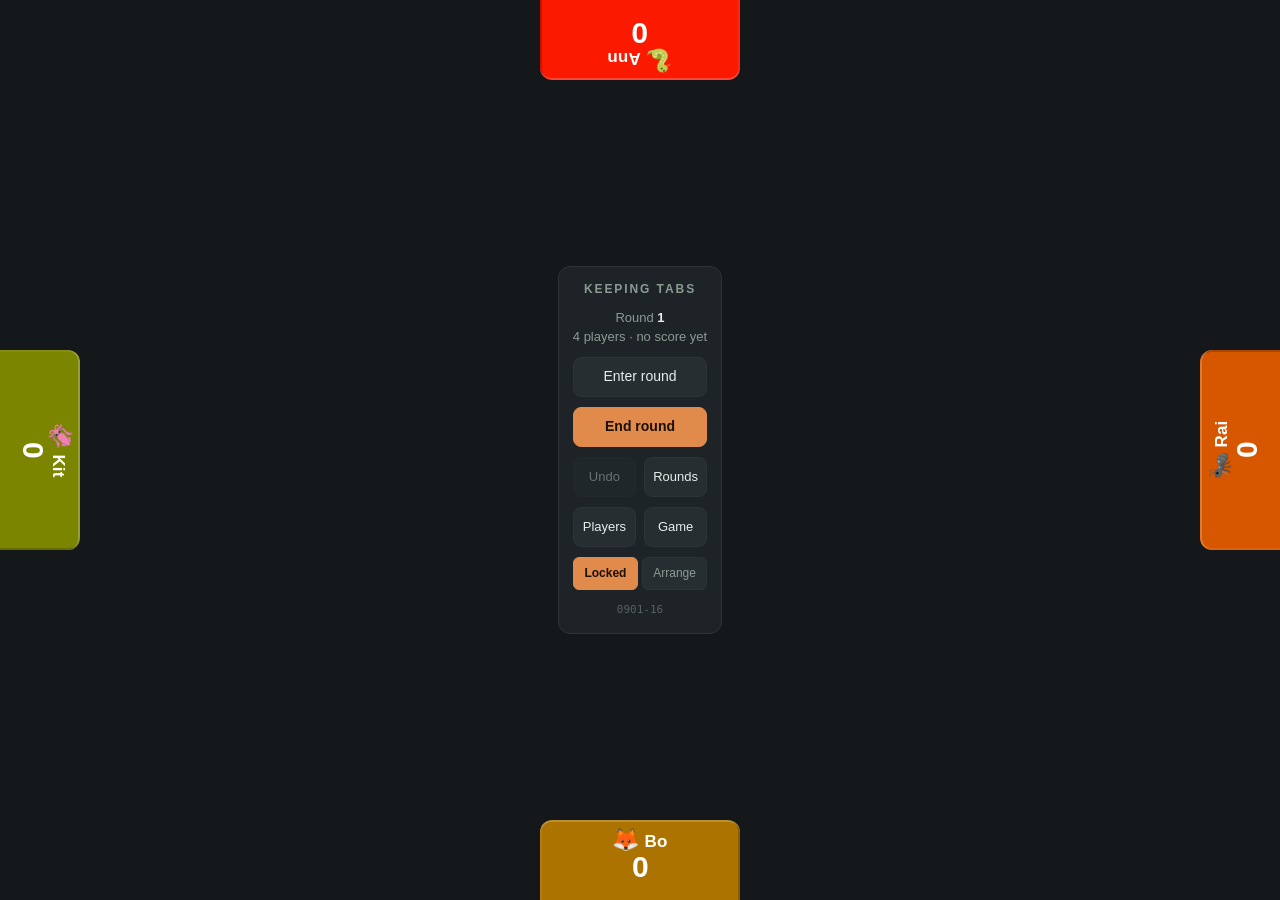
==== index.html @ e382f143 "App icon: the wordmark reduced to its initials (#57) One source, ref/appicon.svg, for every size a l" ====
<!doctype html>
<html lang="en">
<head>
<meta charset="utf-8">
<meta name="viewport" content="width=device-width, initial-scale=1, viewport-fit=cover, maximum-scale=1, user-scalable=no">
<meta name="color-scheme" content="dark light">
<!-- apple-mobile-web-app-capable + viewport-fit=cover is what makes iOS
     report real safe-area insets in standalone; without it env() reads 0.
     The status bar is deliberately NOT black-translucent: translucent moves
     the viewport origin up under the status bar without growing its height,
     leaving an unpaintable black band along the bottom. -->
<meta name="apple-mobile-web-app-capable" content="yes">
<meta name="mobile-web-app-capable" content="yes">
<meta name="apple-mobile-web-app-status-bar-style" content="black">
<title>Keeping Tabs</title>
<!-- Two marks, because they are read at different sizes. favicon.svg
     carries no letters: at 16px a glyph is four grey pixels. Everything a
     launcher shows is big enough for initials, so those come from
     ref/appicon.svg instead. A legacy favicon.ico is still missing (#57). -->
<link rel="icon" type="image/svg+xml" href="favicon.svg">
<link rel="apple-touch-icon" href="apple-touch-icon.png">
<link rel="stylesheet" href="app.css">
</head>
<body>

<div id="probe"></div>
<div id="vp"></div>
<div id="stage">
  <div id="scrim"></div>
</div>

<div id="center">
  <div class="hub">
    <h1>Keeping Tabs</h1>
    <div class="lead" id="lead"></div>
    <button class="btn" id="roundentry">Enter round</button>
    <button class="btn primary" id="endRound">End round</button>
    <div class="btns">
      <button class="btn" id="undo">Undo</button>
      <button class="btn" id="rounds">Rounds</button>
    </div>
    <div class="btns">
      <button class="btn" id="manage">Players</button>
      <button class="btn" id="game">Game</button>
    </div>
    <div class="seg" id="arrange">
      <button data-arrange="off" aria-pressed="true">Locked</button>
      <button data-arrange="on" aria-pressed="false">Arrange</button>
    </div>
    <button class="tiny" id="diagToggle"></button>
    <div class="diagbox" id="diagbox"></div>
  </div>
</div>

<div id="sheet"></div>
<div id="emopop"></div>
<script src="app.js"></script>
</body>
</html>
---- app.css ----
/* ============================================================
   Keeping Tabs - styles

   Two zones, and the rule that separates them:
     scoring - edge-anchored, rotated, NO native inputs
     setup   - center, unrotated, native inputs fine
   A rotated <input> puts the iOS keyboard against a 90-degree field,
   which is why the keypad and the alphabet in here are drawn.
   ============================================================ */

:root {
  --depth: 80px;
  --ground: #14181A;
  --ink: #E8EDEA;
  --ink-dim: #8C9A94;
  --hub: #1D2326;
  --rule: #2C3438;
  --accent: #E08A4C;
}

* { box-sizing: border-box; -webkit-tap-highlight-color: transparent; }

html, body {
  margin: 0; height: 100%; overflow: hidden;
  overscroll-behavior: none;
  background: var(--ground); color: var(--ink);
  font: 15px/1.4 -apple-system, BlinkMacSystemFont, "Segoe UI", Roboto, sans-serif;
  touch-action: none; user-select: none; -webkit-user-select: none;
}

#probe {
  position: fixed; top: 0; left: 0; width: 1px; height: 1px;
  padding: env(safe-area-inset-top) env(safe-area-inset-right)
           env(safe-area-inset-bottom) env(safe-area-inset-left);
  opacity: 0; pointer-events: none; z-index: -1;
}
/* Measures what the page can actually paint - innerHeight lies in iOS
   standalone. A fixed inset:0 box IS the layout viewport. */
#vp { position: fixed; inset: 0; pointer-events: none; z-index: -2; }

/* ---------------- center ---------------- */

/* Explicit order at the root, or DOM order decides it: #center would
   paint over an expanding panel, and #stage would paint over nothing.
   Inside #stage: tabs 0, lifted 10, scrim 20, open panel 30. */
#center {
  position: fixed; z-index: 1;
  display: flex; flex-direction: column;
  align-items: center; justify-content: center; gap: 12px;
  padding: 12px; text-align: center;
}
.hub {
  background: var(--hub); border: 1px solid var(--rule); border-radius: 12px;
  padding: 14px; display: flex; flex-direction: column; gap: 10px;
  min-width: 0; max-width: min(320px, 100%);
}
.hub h1 {
  margin: 0; font-size: 12px; font-weight: 600; letter-spacing: .16em;
  text-transform: uppercase; color: var(--ink-dim);
}
.lead { font-size: 13px; color: var(--ink-dim); line-height: 1.5; }
.tiny {
  font: 11px/1.4 ui-monospace, SFMono-Regular, Menlo, monospace;
  background: none; border: 0; color: #59635E; cursor: pointer; padding: 2px;
}
.diagbox {
  display: none; font: 11px/1.5 ui-monospace, SFMono-Regular, Menlo, monospace;
  color: var(--ink-dim); text-align: left; white-space: pre-wrap;
  background: #14191B; border: 1px solid var(--rule); border-radius: 8px; padding: 8px;
}
.diagbox.on { display: block; }
.diagbox b { color: var(--ink); font-weight: 600; }
.warn { color: #E5A25C; }
.lead b { color: var(--ink); font-weight: 600; }

.btn {
  font: inherit; font-size: 14px; padding: 9px 8px; border-radius: 8px;
  background: #262E31; color: var(--ink); border: 1px solid var(--rule);
  cursor: pointer; min-height: 40px;
  /* three of these share one row inside a center that is only ~222px
     wide on a phone, so they must be allowed to shrink */
  min-width: 0; white-space: nowrap; overflow: hidden; text-overflow: ellipsis;
}
.btn:disabled { opacity: .38; }
.btn.primary { background: var(--accent); color: #1A1005; border-color: var(--accent); font-weight: 600; }
.btn:focus-visible { outline: 2px solid var(--accent); outline-offset: 2px; }
.btns { display: flex; gap: 8px; }
/* Two side by side get less room than a full-width one. */
.btns .btn { flex: 1 1 0; font-size: 13px; padding-left: 4px; padding-right: 4px; }

.seg { display: flex; gap: 4px; }
.seg button {
  flex: 1; padding: 7px 8px; font: inherit; font-size: 12px;
  background: #262E31; color: var(--ink-dim);
  border: 1px solid var(--rule); border-radius: 6px; cursor: pointer;
}
.seg button[aria-pressed="true"] { background: var(--accent); color: #1A1005; border-color: var(--accent); font-weight: 600; }

/* ---------------- tabs ---------------- */

#stage { position: fixed; inset: 0; pointer-events: none; z-index: 2; }
/* Saturated tabs on black read as the game rather than the scorepad
   beside it. Idle, the whole app desaturates and sinks back; any touch
   wakes it. Filtering the two containers rather than each tab keeps it
   to two composited layers, and it cannot fight the per-tab filter the
   lifted state uses. The hub is included or it becomes the brightest
   thing on the table while everything else recedes. */
#stage, #center { transition: filter .7s ease; }
body.ambient #stage, body.ambient #center { filter: saturate(.3) brightness(.62); }

/* A tab is painted in a color its player chose, and since v1.0 that can
   be any color at all — the native picker has no palette. So nothing in
   here names white: everything is written against --ink, which render
   flips to near-black on a color too light to carry white text. The
   translucent fills go with it, or a white-tinted button on a yellow tab
   would vanish while its label stayed put.

     --ink       text and anything that has to be read
     --ink-rgb   fills that RAISE a surface toward the ink
     --anti-rgb  fills that SINK one away from it
     --edit      the unsaved-edit highlight, which has to clear the tab too

   Defaults are the white-ink case, so a tab renders correctly before
   render has said anything about it.

   One consequence worth naming: a state marked by tinting a surface
   TOWARD the ink is a state that erodes the contrast of its own label.
   Confirm was a .34 white wash on a colored tab, which on the amber
   came to 2.37:1 — the most important button in the app, and the least
   readable thing in it. So selected and primary states are filled
   nearly solid in the ink and label themselves in the anti color
   instead. They read as pressed far more clearly than a wash did, and
   the contrast goes up rather than down. */
.tab {
  --ink: #fff;
  --ink-rgb: 255,255,255;
  --anti-rgb: 0,0,0;
  --edit: #FFD98A;
  position: absolute; top: 0; left: 0; transform-origin: 0 0;
  pointer-events: auto; cursor: grab; color: var(--ink);
  display: flex; flex-direction: column; align-items: center; justify-content: center;
  gap: 1px; overflow: hidden;
  border-radius: 12px 12px 0 0;
  padding: 7px 0 17px;
  transition: box-shadow .18s ease, filter .18s ease;
  /* local y=0 is the INWARD edge, y=depth is the OUTER edge */
}
/* Bevel finish, on an overlay rather than the tab's own box-shadow which
   the lift state owns. No shadow at the bezel: darkening the lower half
   costs color separation, and color is a player identifier. */
.tab::after {
  content: ""; position: absolute; inset: 0;
  border-radius: inherit; pointer-events: none;
  box-shadow: inset 0 2px 0 rgba(255,255,255,.20),
              inset 2px 0 0 rgba(255,255,255,.07),
              inset -2px 0 0 rgba(0,0,0,.20);
}
.tab.lifted { cursor: grabbing; filter: brightness(1.14); box-shadow: 0 0 0 2px #fff8, 0 8px 24px #0009; z-index: 10; }
.tab.settling { transition: transform .22s cubic-bezier(.2,.9,.3,1), width .22s cubic-bezier(.2,.9,.3,1), height .22s cubic-bezier(.2,.9,.3,1), box-shadow .18s ease, filter .18s ease; }
/* ---- ROUND ENTRY PROTOTYPE ---- */
.tab.strip .compact, .tab.strip .panel { display: none; }
.tab .strip { display: none; }
.tab.strip .strip {
  display: flex; flex-direction: column; gap: 5px;
  width: 100%; height: 100%; padding: 7px 8px calc(8px + var(--bleed, 0px));
  align-items: stretch; min-height: 0;
}
.tab.strip { z-index: 5; }
.strip .who2 {
  display: flex; align-items: center; gap: 5px; flex: none;
  font-size: 13px; font-weight: 700; line-height: 1;
  white-space: nowrap; overflow: hidden;
}
.strip .val {
  flex: 1; min-height: 0; display: flex; align-items: center; justify-content: center;
  font-size: 40px; font-weight: 700; line-height: 1; font-variant-numeric: tabular-nums;
  background: rgba(var(--ink-rgb),.14); border-radius: 9px;
}
.strip .steps { display: flex; gap: 5px; flex: none; }
.strip .steps button {
  flex: 1 1 0; min-width: 0; font: inherit; font-size: 26px; font-weight: 700;
  min-height: 46px; border: 0; border-radius: 9px; cursor: pointer;
  color: var(--ink); background: rgba(var(--anti-rgb),.26);
}
.strip .done {
  flex: none; font: inherit; font-size: 24px; font-weight: 700; min-height: 46px;
  border: 0; border-radius: 9px; cursor: pointer;
  background: rgba(var(--ink-rgb),.92); color: rgba(var(--anti-rgb),1);
}
/* A confirmed player folds back to an ordinary tab, so the table can see
   at a glance who it is still waiting on. */
.tab.locked-in .compact { opacity: .55; }
.tab.locked-in .bar { background: rgba(var(--ink-rgb),.9); }

.tab.open { z-index: 30; box-shadow: 0 10px 40px #000b; cursor: default; }

.tab .name { display: flex; align-items: baseline; gap: 5px; max-width: 100%; padding: 0 8px; line-height: 1; }
.tab .emoji { font-size: 22px; line-height: 1; }
.tab .who { font-size: 17px; font-weight: 600; letter-spacing: .01em; white-space: nowrap; overflow: hidden; text-overflow: ellipsis; }
.tab .nums { display: flex; align-items: baseline; gap: 4px; font-variant-numeric: tabular-nums; line-height: 1; }
.tab .tot { font-size: 30px; font-weight: 700; letter-spacing: -.02em; }

.tab.t-first .who { max-width: 8ch; }
.tab.t-emoji .who { display: none; }
.tab.t-emoji .emoji { font-size: 24px; }

/* Two markers, matched to signal strength. The star is the more
   visible mark and carries the more important signal: the lead. The bar
   is quieter and takes the secondary one, the last round's winner.
   Opposite edges of the tab, so one player can hold both. */
.tab .star { position: absolute; bottom: calc(2px + var(--bleed, 0px)); font-size: 13px; line-height: 1; display: none; color: #FFD98A; }
.tab.leading .star { display: block; }
.tab .bar { position: absolute; top: 3px; left: 14%; right: 14%; height: 4px;
            border-radius: 2px; background: #FFD98A; display: none; }
.tab.won-round .bar { display: block; }
.tab .rnd { font-size: 16px; opacity: .78; }
.tab.t-emoji .rnd { display: none; }

/* ---------------- expanded panel (the tab, grown) ---------------- */

/* display:contents so the compact rows participate in the tab's own
   flex column. Must be a rule, not an inline style, or it outranks
   the hide-when-open below. */
.tab .compact { display: contents; }
.tab.open .compact { display: none; }
.panel { display: none; }
.tab.open .panel {
  display: flex; flex-direction: column; gap: 6px;
  width: 100%; height: 100%; padding: 8px 12px calc(10px + var(--bleed, 0px));
  align-items: stretch; min-height: 0;
}
.panel .ptop { display: flex; align-items: center; gap: 8px; flex: none; line-height: 1; }
/* Emoji and name are one control, not two. They were a 30x26 button beside
   a 17pt-tall strip, both sitting directly above the pad — small enough
   that a thumb aiming at a score could not reliably tell which of the
   three things under it it was about to hit. Now it is one target, one
   destination, and tall enough to be chosen on purpose. Emoji and color
   are reached from the strip once you are inside, so the header does not
   have to offer three doors. */
.panel .pid {
  display: flex; align-items: center; gap: 8px; flex: 1 1 0; min-width: 0;
  font: inherit; font-size: 17px; font-weight: 700; text-align: left;
  min-height: 44px; padding: 4px 10px; border: 0; border-radius: 9px;
  background: rgba(var(--anti-rgb),.2); color: var(--ink); cursor: pointer;
}
.panel .pidemo { font-size: 22px; line-height: 1; flex: none; }
.panel .pname { flex: 1; min-width: 0; text-align: left;
                white-space: nowrap; overflow: hidden; text-overflow: ellipsis; }
.tab.size-large .panel .pid { min-height: 54px; }
/* Even halves. The name used to take the whole row and leave the score
   whatever was left, which had it backwards: the panel exists to enter a
   score, and the name is the door out of it. Centered rather than ranged
   right for the same reason the rounds table is — a decimal column is
   correct for a ledger and wrong for a scorepad. */
.panel .ptotwrap { display: flex; flex-direction: column; align-items: center;
                   justify-content: center; gap: 1px; flex: 1 1 0; min-width: 0;
                   /* Same padding as .pid, or the halves are not halves:
                      a zero flex-basis is a CONTENT-box zero, so .pid's
                      20px of padding lands on top of its share and the
                      split comes out 179/159 instead of 169/169. */
                   padding: 4px 10px; }
.panel .plab {
  font-size: 10px; letter-spacing: .12em; text-transform: uppercase;
  opacity: .62; line-height: 1; font-weight: 600;
}
.panel .ptot { font-size: 32px; font-weight: 700; letter-spacing: -.02em;
               font-variant-numeric: tabular-nums; line-height: 1; }
/* Unsaved edit. The number itself carries the state, so there is no
   second figure to read. */
.panel .ptot.edited { color: var(--edit); }
/* The pending delta, shown the way a tab shows round-then-total. */
.panel .pend { font-size: 17px; font-weight: 600; opacity: .85; font-variant-numeric: tabular-nums; }
/* Both grids flex to fill the panel rather than stacking to a fixed
   height. A fixed stack overflowed on a side panel, and `overflow:
   hidden` quietly clipped the confirm button. */
/* Two rows, against the keypad's four and the alphabet's five — so on a
   tablet's depth this is the one grid that runs away, and a 260pt button
   is not a more hittable button than a 150pt one. Cap the row and center
   what is left over rather than distributing it into the buttons. */
.pad { display: grid; grid-template-columns: repeat(3, 1fr);
       grid-template-rows: repeat(2, minmax(0, 150px)); gap: 6px;
       align-content: center; flex: 1; min-height: 0; }
.tab.size-large .pad { grid-template-rows: repeat(2, minmax(0, 180px)); }
.pad button {
  font: inherit; font-size: 26px; font-weight: 700; padding: 6px 0; min-height: 40px;
  border-radius: 9px; border: 0; cursor: pointer;
  background: rgba(var(--ink-rgb),.16); color: var(--ink);
  font-variant-numeric: tabular-nums;
}
.pad button.minus { background: rgba(var(--anti-rgb),.26); }
.pad button:active { background: rgba(var(--ink-rgb),.34); }
/* Confirm lives here, a full row away from the digits. Moving it to the
   other end of the header would not have helped: the fault is reach,
   not eyesight, and both top corners are where thumbs already are.
   Which is why EVERY view puts it here — score, name, emoji, color.
   Confirm keeps one address in this app: bottom row, hard right. It
   simply grows leftward in the views with less to sit beside it, so a
   view with nothing else gets a full-width one.

   The panel enters a score; the hub remembers them. With no Undo here
   there is nothing left for Clear to be confused with. */
.prow { display: flex; gap: 6px; align-items: stretch; flex: none; }
.prow .btn2 {
  font: inherit; font-size: 15px; padding: 6px 4px; min-height: 54px;
  flex: 1 1 0; min-width: 0;
  border-radius: 9px; border: 0; cursor: pointer;
  background: rgba(var(--anti-rgb),.24); color: var(--ink);
}
.prow .btn2:disabled { opacity: .4; }
.prow .btn2.ok { background: rgba(var(--ink-rgb),.92); color: rgba(var(--anti-rgb),1);
                 font-size: 26px; font-weight: 700; flex: 1.5 1 0; }

/* Per-player type size, because hands differ around one table. */
.tab.size-large .pad button    { font-size: 42px; }
.tab.size-large .keys button   { font-size: 44px; }
.tab.size-large .prow .btn2    { font-size: 21px; min-height: 68px; }
.tab.size-large .prow .btn2.ok { font-size: 38px; }
.tab.size-large .panel .ptot   { font-size: 46px; }
.tab.size-large .panel .pname  { font-size: 24px; }
.tab.size-large .kbd button    { font-size: 30px; }
.tab.size-large .nameline      { font-size: 34px; }

/* Alphabet, drawn for the same reason as the keypad: a native field in a
   rotated panel puts the keyboard against a 90-degree text box, and no
   platform lets a web page force the device to rotate — Safari has no
   screen.orientation.lock() and iOS ignores the manifest's orientation
   field. Six columns rather than QWERTY's ten, because 52px keys beat
   31px ones for something typed once. */
.kbd {
  display: grid; grid-template-columns: repeat(6, 1fr);
  grid-template-rows: repeat(5, minmax(0, 1fr)); gap: 5px; flex: 1; min-height: 0;
}
.kbd button {
  font: inherit; font-size: 21px; font-weight: 600; padding: 0; min-height: 34px;
  border: 0; border-radius: 9px; background: rgba(var(--ink-rgb),.14); color: var(--ink); cursor: pointer;
}
.kbd button.act { background: rgba(var(--anti-rgb),.26); font-size: 17px; }
.kbd button.act[aria-pressed="true"] { background: rgba(var(--ink-rgb),.92);
                                       color: rgba(var(--anti-rgb),1); }
/* Confirm left this grid for the bottom row, so the space bar takes the
   freed cell and the 6x5 stays exactly full. */
.kbd button[data-n="space"] { grid-column: span 2; }
.nameline {
  font-size: 24px; font-weight: 700; text-align: left; line-height: 1.15;
  min-height: 1.2em; white-space: nowrap; overflow: hidden; text-overflow: ellipsis;
  border-bottom: 2px solid rgba(var(--ink-rgb),.28); padding-bottom: 4px; flex: none;
}

/* Identity, edited from the player's own tab so nobody reads the center
   upside down. Three views behind one strip, not three entry points: the
   panel is 370px on its long side and the round total already owns a third
   of the header. Every control is drawn, same rule as the keypad and the
   alphabet. */
.idnav { display: flex; gap: 5px; flex: 1; min-width: 0; }
.idnav button {
  font: inherit; font-size: 13px; font-weight: 700; line-height: 1; padding: 8px 10px;
  min-height: 44px; flex: 1 1 0; min-width: 0;
  border: 0; border-radius: 8px; background: rgba(var(--anti-rgb),.26); color: var(--ink); cursor: pointer;
}
.idnav button[aria-pressed="true"] { background: rgba(var(--ink-rgb),.92);
                                     color: rgba(var(--anti-rgb),1); }
.pgrid { display: grid; gap: 5px; flex: 1; min-height: 0; }
.pgrid.emo    { grid-template-columns: repeat(6, 1fr); grid-auto-rows: minmax(0, 1fr); }
.pgrid.color { grid-template-columns: repeat(4, 1fr); grid-auto-rows: minmax(0, 1fr); }
.pgrid button {
  font: inherit; font-size: 26px; line-height: 1; padding: 0; min-height: 30px;
  border: 0; border-radius: 9px; background: rgba(var(--ink-rgb),.14); color: var(--ink); cursor: pointer;
}
.pgrid button[aria-pressed="true"] { outline: 3px solid var(--ink); outline-offset: -3px; }
/* The full spectrum, for when sixteen is not the right sixteen. This is
   the one native control the panel allows, and it is allowed because it
   does not break the way a text field does: iOS draws it as its own sheet,
   untouched by the panel's transform. It still opens in DEVICE orientation
   though, so for the player across the table it arrives upside down. Hence
   the split — the grid faces you and is one tap, and this is the escape
   hatch you take knowingly. */
.pmore {
  display: flex; align-items: center; gap: 10px; flex: none; cursor: pointer;
  background: rgba(var(--anti-rgb),.26); border-radius: 9px; padding: 6px 10px;
  font-size: 13px; font-weight: 700;
  min-height: 44px; border: 0; color: var(--ink);
  font-family: inherit; text-align: left; width: 100%;
}
.pmore .swatch {
  width: 40px; height: 30px; flex: none; font: inherit; font-size: 22px;
  line-height: 1; text-align: center; padding: 0; border: 0; color: var(--ink);
  border-radius: 7px; background: rgba(var(--ink-rgb),.14);
  user-select: text; -webkit-user-select: text;
}
.pmore .swatch:focus { outline: 2px solid var(--ink); outline-offset: 1px; }
.pmore input {
  width: 40px; height: 30px; flex: none; padding: 0; cursor: pointer;
  border: 0; border-radius: 7px; background: none; -webkit-appearance: none; appearance: none;
}
.pmore input::-webkit-color-swatch-wrapper { padding: 0; }
.pmore input::-webkit-color-swatch { border: 0; border-radius: 7px; }
.tab.size-large .pmore { font-size: 18px; }
.tab.size-large .pgrid button { font-size: 36px; }
.tab.size-large .idnav button { font-size: 18px; }

/* keypad - drawn, never a native input, because the panel is rotated */
.keys { display: grid; grid-template-columns: repeat(3, 1fr);
        grid-template-rows: repeat(4, minmax(0, 1fr)); gap: 6px; flex: 1; min-height: 0; }
.keys button {
  font: inherit; font-size: 28px; font-weight: 600; padding: 4px 0; min-height: 34px;
  border-radius: 9px; border: 0; cursor: pointer;
  background: rgba(var(--ink-rgb),.14); color: var(--ink); font-variant-numeric: tabular-nums;
}
.entry { font-size: 26px; font-weight: 700; text-align: right; font-variant-numeric: tabular-nums;
         line-height: 1.15; padding-right: 4px; flex: none; }
/* Confirm lives on the INWARD edge, never the outer one: the bottom of a
   panel is where the bleed and the home indicator are. */


/* Inside #stage, not beside it. `position: fixed` on #stage creates a
   stacking context, so an open tab's z-index only competes with its
   siblings — a scrim outside #stage paints over every tab no matter
   what z-index the tab carries. */
#scrim { position: fixed; inset: 0; background: #000; opacity: 0; pointer-events: none;
         transition: opacity .2s ease; z-index: 20; }
#scrim.on { opacity: .55; pointer-events: auto; }

/* ---------------- sheet (center, unrotated) ---------------- */

#sheet {
  position: fixed; z-index: 40; left: 50%; top: 50%; transform: translate(-50%,-50%);
  width: min(360px, calc(100% - 32px)); max-height: min(560px, calc(100% - 40px));
  background: var(--hub); border: 1px solid var(--rule); border-radius: 14px;
  padding: 14px; display: none; flex-direction: column; gap: 10px;
  overflow: auto; touch-action: pan-y;
}
#sheet.on { display: flex; }
#sheet.wide {
  width: calc(100% - 20px); max-width: none;
  height: calc(100% - 20px); max-height: none;
}
#sheet h2 { margin: 0; font-size: 12px; letter-spacing: .16em; text-transform: uppercase; color: var(--ink-dim); }
.plist { display: flex; flex-direction: column; gap: 6px; }
.prow2 { display: flex; align-items: center; gap: 8px; background: #232A2D; border-radius: 9px; padding: 6px 8px; }
/* Emoji doubles as the color swatch: one control shows both. */
.prow2 .emo {
  width: 42px; height: 42px; flex: none; border-radius: 9px; border: 0;
  text-align: center; font-size: 21px; line-height: 1; color: #fff;
  padding: 0; cursor: pointer;
}
.prow2 button.emo { display: flex; align-items: center; justify-content: center; }
.prow2 .col {
  width: 34px; height: 34px; flex: none; padding: 0; cursor: pointer;
  border: 1px solid var(--rule); border-radius: 8px; background: transparent;
}
.prow2 .col::-webkit-color-swatch-wrapper { padding: 2px; }
.prow2 .col::-webkit-color-swatch { border: 0; border-radius: 6px; }
.prow2 input {
  flex: 1; min-width: 0; font: inherit; font-size: 15px; color: var(--ink);
  background: transparent; border: 0; border-bottom: 1px solid var(--rule); padding: 5px 2px;
  user-select: text; -webkit-user-select: text;
}
.prow2 input:focus { outline: none; border-bottom-color: var(--accent); }
/* Nothing is compacted here — this is the one view the whole roster
   reads at once, so it keeps every emoji and every full name and
   scrolls in both directions instead. */
.gridwrap { overflow: auto; flex: 1; min-height: 0;
            border: 1px solid var(--rule); border-radius: 9px;
            -webkit-overflow-scrolling: touch; touch-action: pan-x pan-y; }
/* Every player column the same width, set by JS to the widest of them.
   Content-sized columns make one long name widen its own column and
   nothing else, so a table of four players reads as four different
   grids. --rcol-max is the ceiling one very long name may push the rest
   to; past it that name ellipsises rather than dragging everybody wide.
   It lives here rather than in the script so the breakpoint below stays
   the only place that knows about screen size. */
table.rounds { border-collapse: separate; border-spacing: 0;
               width: max-content; min-width: 100%; font-variant-numeric: tabular-nums;
               --rcol-max: 150px; }
table.rounds th:not(:first-child),
table.rounds td:not(:first-child) { width: var(--rcol, auto); }
/* Centered, not right-aligned. A decimal column is correct for a ledger
   and wrong here — a scorepad puts the number under the name. */
table.rounds th, table.rounds td {
  padding: 8px 12px; text-align: center; font-size: 16px; white-space: nowrap;
  border-bottom: 1px solid var(--rule);
}
table.rounds th {
  position: sticky; top: 0; z-index: 2; background: #232A2D;
  text-align: center; font-weight: 600; line-height: 1.2;
}
table.rounds .he { display: block; font-size: 22px; }
table.rounds .hn { display: block; font-size: 12px; color: var(--ink-dim); font-weight: 400;
                   overflow: hidden; text-overflow: ellipsis; }
/* Round column pinned, or you lose your place scrolling sideways. */
table.rounds th:first-child, table.rounds td:first-child {
  position: sticky; left: 0; z-index: 1; background: var(--hub);
  text-align: left; color: var(--ink-dim); font-size: 13px;
  /* Needs a width of its own. The table is min-width: 100%, and auto
     layout hands every surplus pixel to whichever column did not ask for
     a size — which was this one, at 288px of empty gutter beside four
     210px columns. */
  width: 44px;
}
table.rounds th:first-child { z-index: 3; background: #232A2D; }
table.rounds tr.live td { color: var(--accent); }
table.rounds tr.tot td { font-weight: 700; border-bottom: 0; background: #232A2D; }
table.rounds tr.tot td:first-child { background: #232A2D; }
/* The rounds table is sized for a phone, where it is right and where the
   names column has to survive a lot of players. A tablet or a desktop has
   the room and was getting the phone's type anyway, read from further
   away. Both dimensions have to clear the bar, or an iPhone in landscape
   — wider than 700 and nowhere near as tall — would take the tablet
   sizing it has no height for. Floor is 17px, the name size in a Small
   scoring panel. */
@media (min-width: 700px) and (min-height: 700px) {
  table.rounds th, table.rounds td { font-size: 19px; padding: 10px 14px; }
  table.rounds .he { font-size: 26px; }
  table.rounds .hn { font-size: 17px; }
  table.rounds th:first-child, table.rounds td:first-child { font-size: 15px; }
  table.rounds { --rcol-max: 210px; }
  table.rounds th:first-child, table.rounds td:first-child { width: 56px; }
}

.setting { display: flex; align-items: center; justify-content: space-between; gap: 10px; padding: 2px; }
.setting span { font-size: 13px; color: var(--ink-dim); }
.setting .seg { flex: 0 0 auto; width: 132px; }
.stepper { display: flex; align-items: center; gap: 4px; flex: 0 0 auto; }
.stepper button {
  width: 40px; height: 36px; font: inherit; font-size: 18px; cursor: pointer;
  background: #262E31; color: var(--ink); border: 1px solid var(--rule); border-radius: 7px;
}
.stepper b { min-width: 40px; text-align: center; font-variant-numeric: tabular-nums; font-size: 17px; }
/* Emoji is chosen from a popup, not typed into a field. There is no way
   to force the emoji keyboard on any OS — no inputmode value, nothing on
   iOS or Android — so a picker we draw is the only reliable answer. The
   field is still there for anyone who wants an emoji we did not list. */
#emopop {
  position: fixed; z-index: 50; left: 50%; top: 50%; transform: translate(-50%,-50%);
  width: min(360px, calc(100% - 24px)); max-height: min(72%, 560px);
  background: var(--hub); border: 1px solid var(--rule); border-radius: 14px;
  padding: 14px; display: none; flex-direction: column; gap: 10px;
  overflow: auto; touch-action: pan-y;
}
#emopop.on { display: flex; }
#emopop h2 { margin: 0; font-size: 12px; letter-spacing: .16em; text-transform: uppercase; color: var(--ink-dim); }
.egrid { display: grid; grid-template-columns: repeat(6, 1fr); gap: 6px; }
.egrid button {
  aspect-ratio: 1; font-size: 26px; line-height: 1; border: 0; border-radius: 9px;
  background: #232A2D; cursor: pointer; padding: 0;
}
.egrid button[aria-pressed="true"] { outline: 2px solid var(--accent); outline-offset: -2px; }
.custom { display: flex; gap: 8px; align-items: center; }
.custom input {
  flex: 1; min-width: 0; font: inherit; font-size: 22px; text-align: center;
  color: var(--ink); background: #232A2D; border: 1px solid var(--rule);
  border-radius: 9px; padding: 8px; user-select: text; -webkit-user-select: text;
}
.prow2 .tsize {
  width: 34px; height: 34px; flex: none; border-radius: 8px; cursor: pointer;
  border: 1px solid var(--rule); background: #262E31; color: var(--ink);
  font-weight: 700; line-height: 1; font-size: 15px;
}
.prow2 .kill { width: 34px; height: 34px; border-radius: 8px; border: 0; cursor: pointer;
               background: transparent; color: var(--ink-dim); font-size: 17px; }

@media (prefers-reduced-motion: reduce) {
  .tab, .tab.settling, #scrim { transition: none; }
}

/* Large's panel travels from 386pt on a phone to 680pt on an iPad, so its
   type travels with it: a size that suits the small end is lost at the
   large one. Sized against the panel's own short side, floored at the
   fixed sizes above so the phone is exactly what those say, and capped
   where glyphs stop earning their space. Small needs none of this — it is
   one fixed 370 x 340 box everywhere, so its fixed sizes are already
   right everywhere.
   Behind @supports because an unknown unit would void the whole
   declaration — without the guard, a browser without container queries
   would fall back past these to the browser default rather than to the
   px sizes. Last in the stylesheet on purpose: these tie on specificity
   with the fixed sizes they override, so they win on order alone, and
   sitting anywhere else means silently losing to whichever block was
   declared later. That is exactly how .keys was missed the first time. */
@supports (font-size: 1cqmin) {
  .panel { container-type: size; }
  .tab.size-large .pad button    { font-size: clamp(42px, 8cqmin, 60px); }
  .tab.size-large .keys button   { font-size: clamp(44px, 7.6cqmin, 58px); }
  .tab.size-large .kbd button    { font-size: clamp(30px, 5.6cqmin, 44px); }
  .tab.size-large .pgrid button  { font-size: clamp(36px, 7cqmin, 54px); }
  .tab.size-large .panel .ptot   { font-size: clamp(46px, 8.6cqmin, 64px); }
  .tab.size-large .panel .pname  { font-size: clamp(24px, 4.4cqmin, 34px); }
  .tab.size-large .nameline      { font-size: clamp(34px, 6.4cqmin, 48px); }
  .tab.size-large .prow .btn2    { font-size: clamp(21px, 4.2cqmin, 32px); }
  .tab.size-large .prow .btn2.ok { font-size: clamp(38px, 7cqmin, 54px); }
  .tab.size-large .idnav button  { font-size: clamp(18px, 3.6cqmin, 27px); }
  .tab.size-large .pmore         { font-size: clamp(18px, 3.6cqmin, 27px); }
}
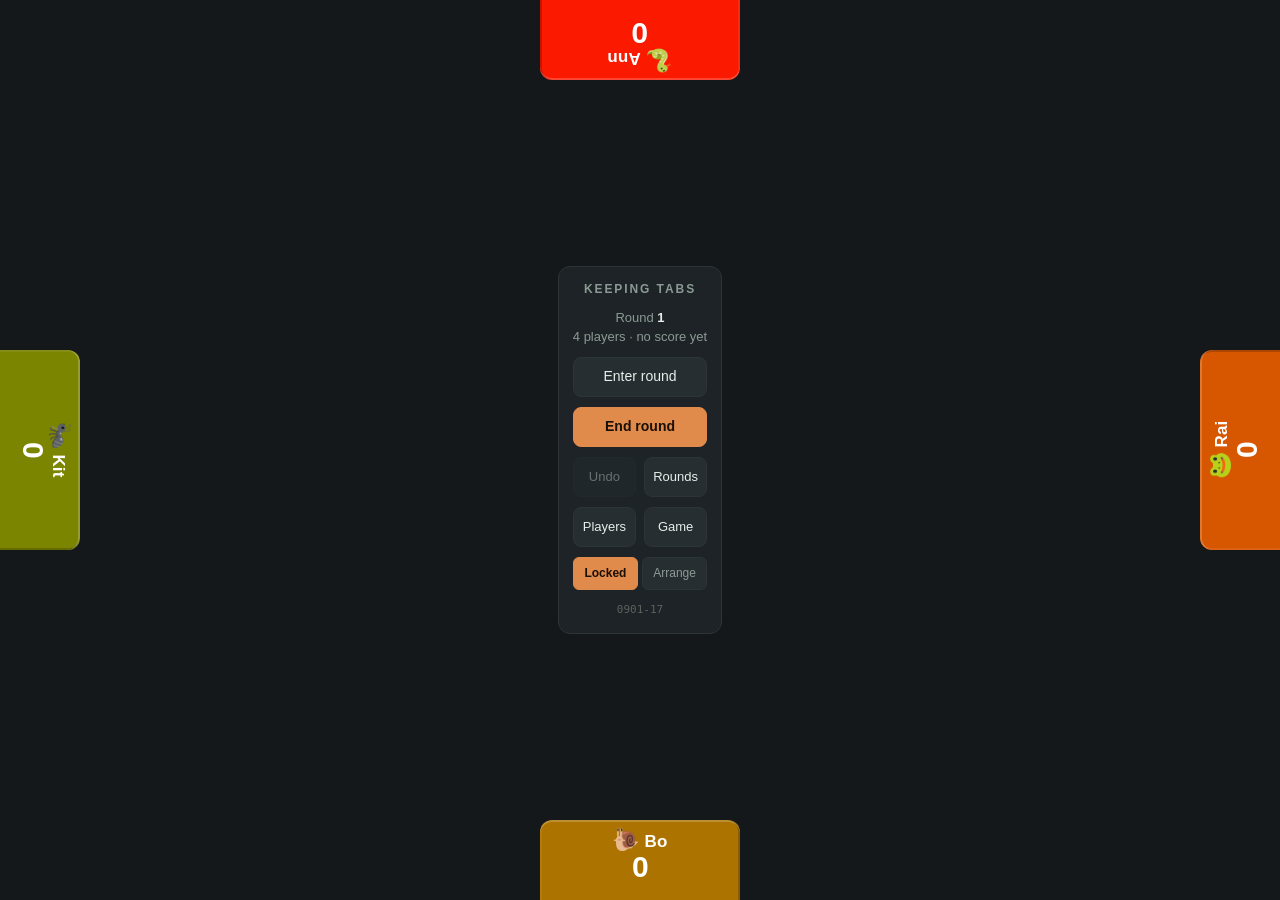
==== commit 75ea2901: "Drop feDropShadow; Inkscape renders nothing for it (#57) The front tab and its word vanished in Inks" ====
--- a/index.html
+++ b/index.html
@@ -17,6 +17,7 @@
      carries no letters: at 16px a glyph is four grey pixels. Everything a
      launcher shows is big enough for initials, so those come from
      ref/appicon.svg instead. A legacy favicon.ico is still missing (#57). -->
+<link rel="icon" href="favicon.ico" sizes="64x64">
 <link rel="icon" type="image/svg+xml" href="favicon.svg">
 <link rel="apple-touch-icon" href="apple-touch-icon.png">
 <link rel="stylesheet" href="app.css">
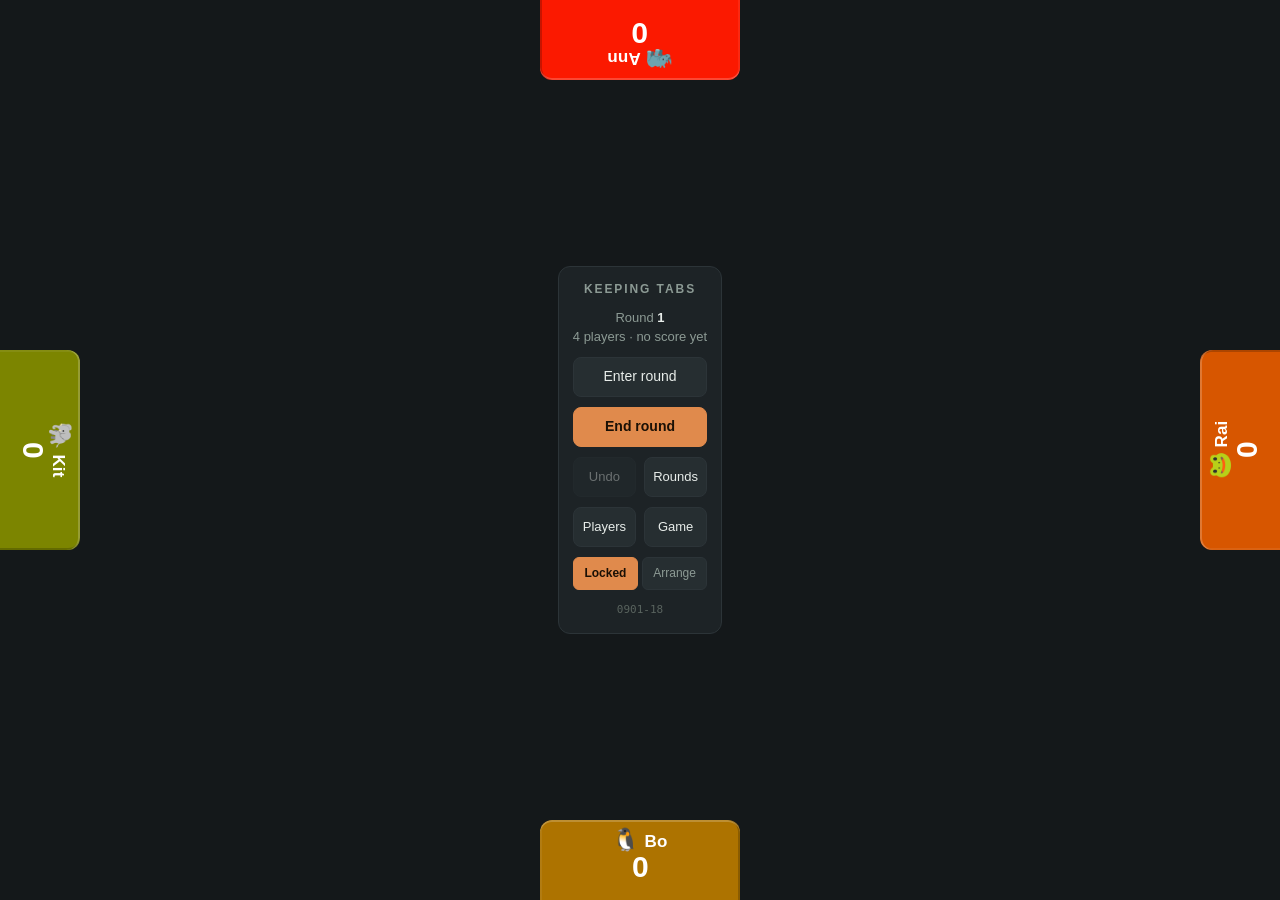
==== commit d1934f1f: "Social card: images and Open Graph tags (#57) The exports land at the root rather than in ref/, whic" ====
--- a/index.html
+++ b/index.html
@@ -20,6 +20,22 @@
 <link rel="icon" href="favicon.ico" sizes="64x64">
 <link rel="icon" type="image/svg+xml" href="favicon.svg">
 <link rel="apple-touch-icon" href="apple-touch-icon.png">
+
+<!-- og:image must be absolute. A relative path silently fails on most
+     scrapers, which is a common way for a card to look broken with nothing
+     visibly wrong in the markup. preview-square.png ships alongside for the
+     clients that crop to 1:1 rather than letterbox. -->
+<meta name="description" content="A tabletop scorekeeper where every player gets a tab on their own edge of the screen, turned to face their seat.">
+<meta property="og:type" content="website">
+<meta property="og:url" content="https://zalgebar.com/keeping-tabs/">
+<meta property="og:title" content="Keeping Tabs">
+<meta property="og:description" content="A tabletop scorekeeper where every player gets a tab on their own edge of the screen, turned to face their seat.">
+<meta property="og:image" content="https://zalgebar.com/keeping-tabs/preview.png">
+<meta property="og:image:width" content="1200">
+<meta property="og:image:height" content="630">
+<meta property="og:image:alt" content="Two overlapping tabs on a dark ground: a blue one reading Keeping, a red one in front reading Tabs.">
+<meta name="twitter:card" content="summary_large_image">
+
 <link rel="stylesheet" href="app.css">
 </head>
 <body>
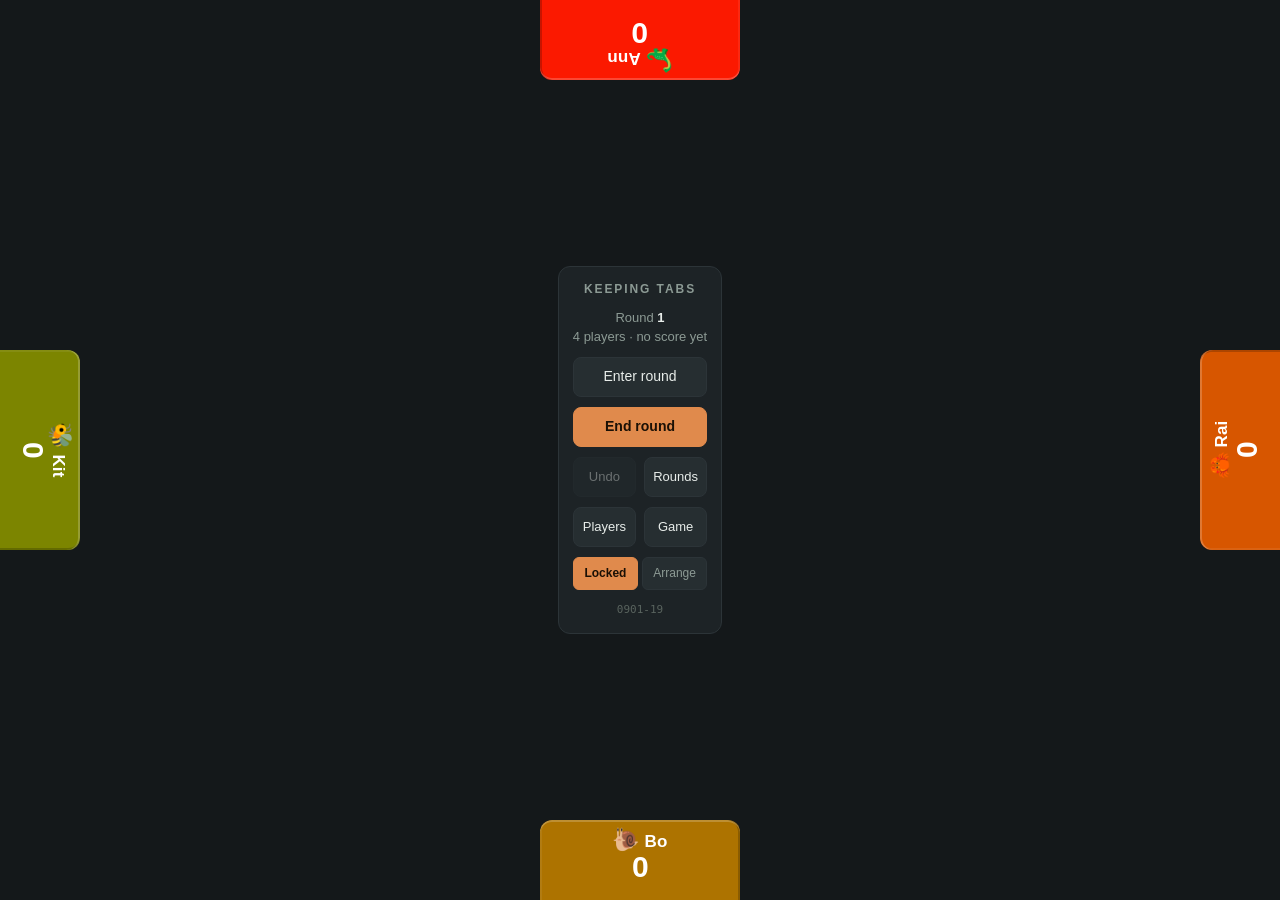
==== commit a164c2a3: "favicon.ico: frames at 16, 32, 48 and 64 (#57) It held one 64x64 frame, so browsers resampled it for" ====
--- a/index.html
+++ b/index.html
@@ -17,7 +17,7 @@
      carries no letters: at 16px a glyph is four grey pixels. Everything a
      launcher shows is big enough for initials, so those come from
      ref/appicon.svg instead. A legacy favicon.ico is still missing (#57). -->
-<link rel="icon" href="favicon.ico" sizes="64x64">
+<link rel="icon" href="favicon.ico" sizes="16x16 32x32 48x48 64x64">
 <link rel="icon" type="image/svg+xml" href="favicon.svg">
 <link rel="apple-touch-icon" href="apple-touch-icon.png">
 
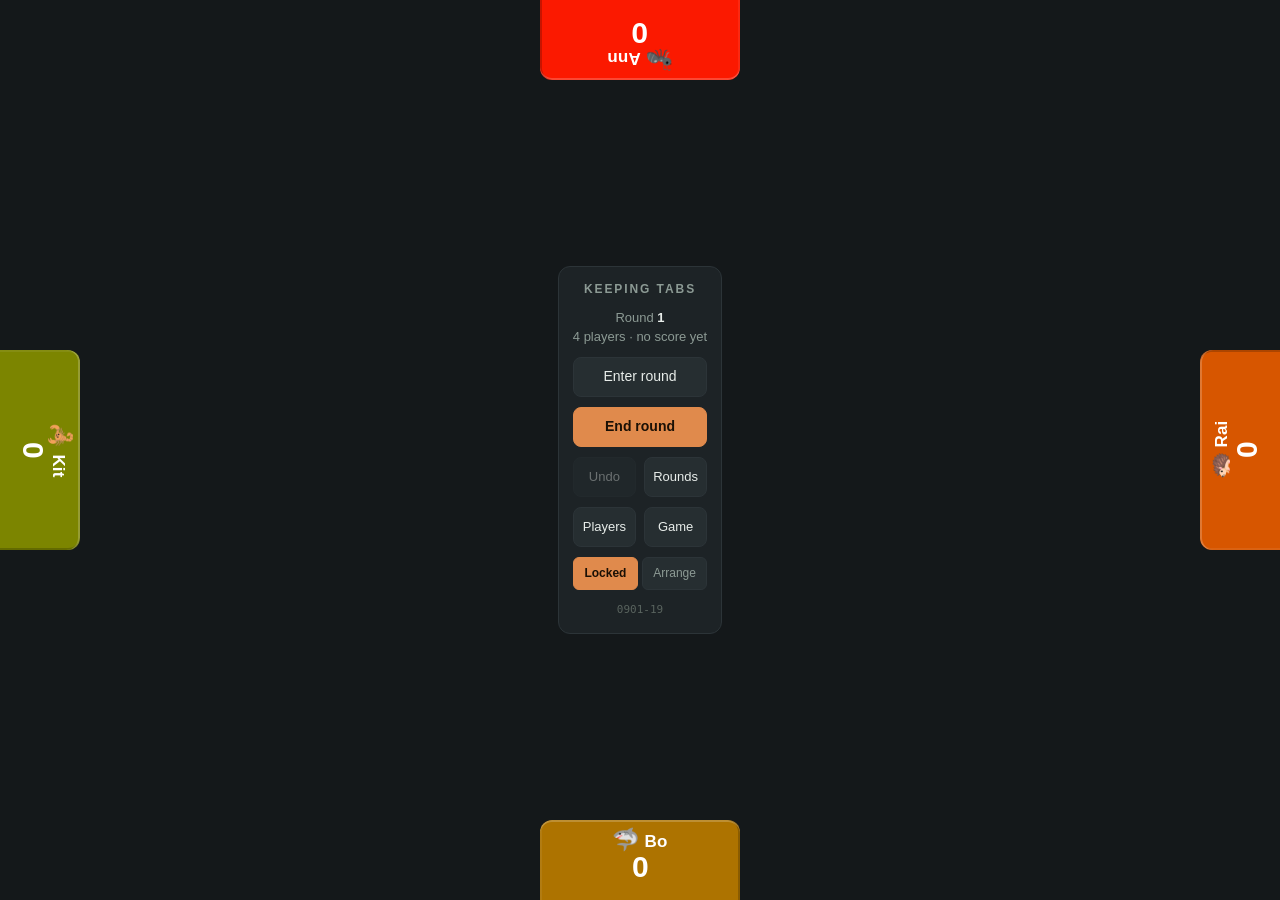
==== commit 8887945a: "Correct a stale comment about the missing .ico (#57) It has been there since a164c2a. The note also " ====
--- a/index.html
+++ b/index.html
@@ -13,10 +13,11 @@
 <meta name="mobile-web-app-capable" content="yes">
 <meta name="apple-mobile-web-app-status-bar-style" content="black">
 <title>Keeping Tabs</title>
-<!-- Two marks, because they are read at different sizes. favicon.svg
-     carries no letters: at 16px a glyph is four grey pixels. Everything a
-     launcher shows is big enough for initials, so those come from
-     ref/appicon.svg instead. A legacy favicon.ico is still missing (#57). -->
+<!-- Two marks, because they are read at different sizes. favicon.svg and
+     favicon.ico carry no letters: at 16px a glyph is four grey pixels.
+     Everything a launcher shows is big enough for initials, so those come
+     from ref/appicon.svg, which is also where icon-192 and icon-512 come
+     from when the manifest lands (#25). -->
 <link rel="icon" href="favicon.ico" sizes="16x16 32x32 48x48 64x64">
 <link rel="icon" type="image/svg+xml" href="favicon.svg">
 <link rel="apple-touch-icon" href="apple-touch-icon.png">
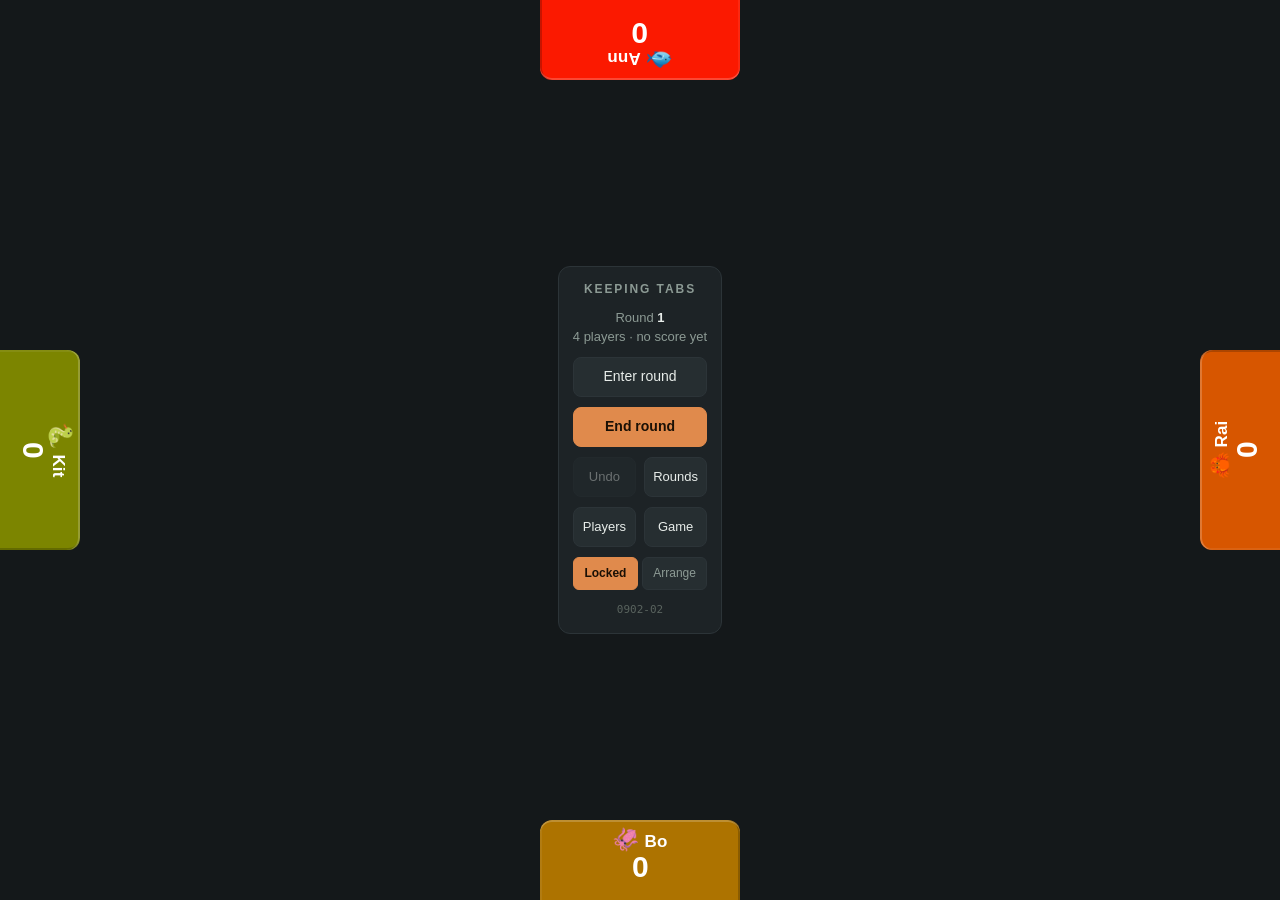
==== commit 451f4953: "Stop offering an SVG favicon (#58) iPadOS Safari showed no favicon at all — a derived "Z" in the tab" ====
--- a/index.html
+++ b/index.html
@@ -13,13 +13,20 @@
 <meta name="mobile-web-app-capable" content="yes">
 <meta name="apple-mobile-web-app-status-bar-style" content="black">
 <title>Keeping Tabs</title>
-<!-- Two marks, because they are read at different sizes. favicon.svg and
-     favicon.ico carry no letters: at 16px a glyph is four grey pixels.
-     Everything a launcher shows is big enough for initials, so those come
-     from ref/appicon.svg, which is also where icon-192 and icon-512 come
-     from when the manifest lands (#25). -->
-<link rel="icon" href="favicon.ico" sizes="16x16 32x32 48x48 64x64">
-<link rel="icon" type="image/svg+xml" href="favicon.svg">
+<!-- Two marks, because they are read at different sizes. favicon.ico
+     carries no letters: at 16px a glyph is four grey pixels. Everything a
+     launcher shows is big enough for initials, so those come from
+     ref/appicon.svg, which is also where icon-192 and icon-512 come from
+     when the manifest lands (#25).
+
+     No SVG icon here on purpose. iPadOS Safari showed no favicon at all -
+     a derived "Z" in the tab bar and a globe in the bookmarks bar - while
+     macOS Safari, same engine and same files, was fine. The difference
+     between them is SVG favicon support: WebKit picks the best candidate,
+     and where it picks one it cannot decode it renders nothing rather than
+     falling back. favicon.svg still exists as the source the .ico frames
+     are cut from; it is just not offered to browsers. See #58. -->
+<link rel="icon" href="favicon.ico" sizes="32x32">
 <link rel="apple-touch-icon" href="apple-touch-icon.png">
 
 <!-- og:image must be absolute. A relative path silently fails on most
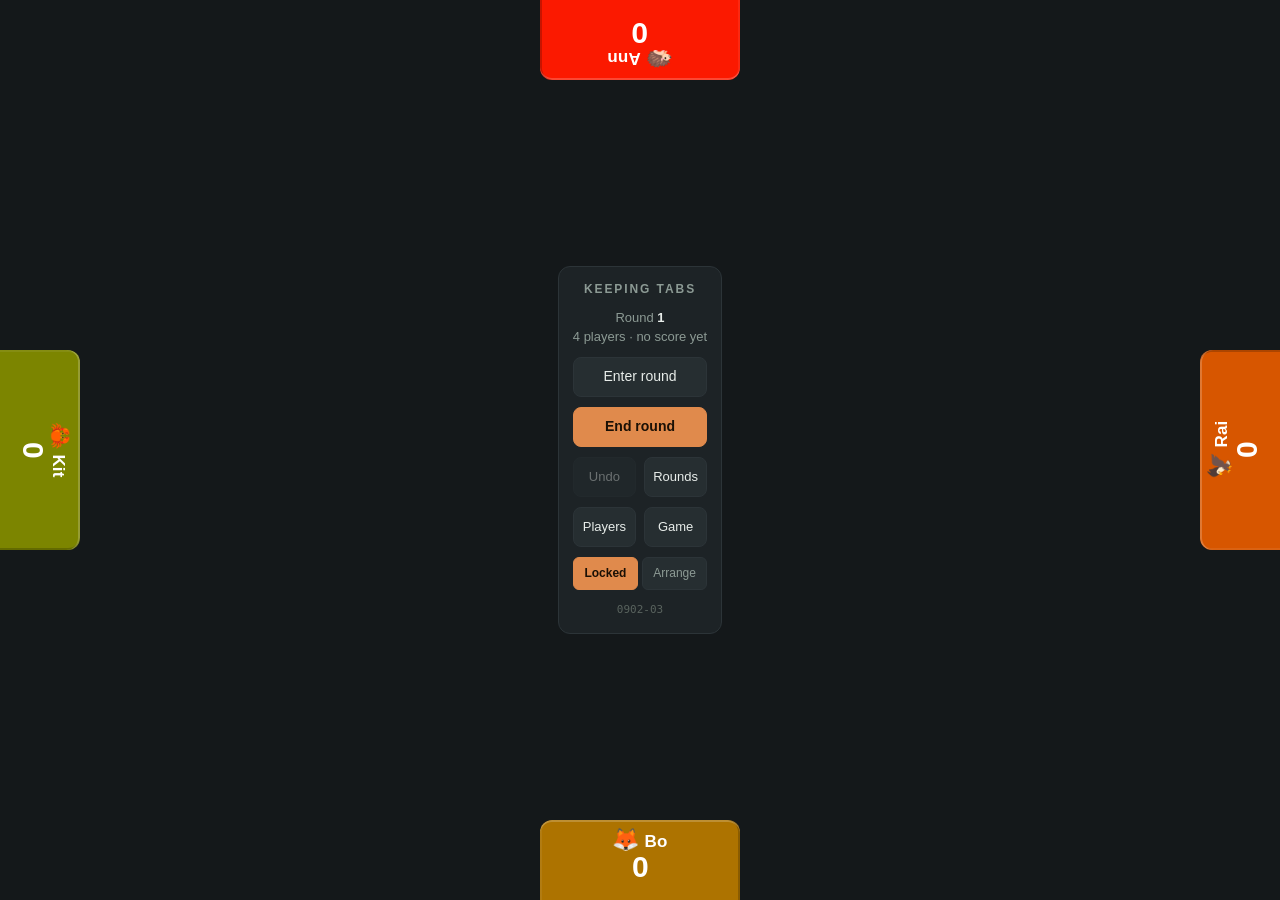
==== commit 04f92681: "Serve the favicon as PNG, mirroring what already works on the domain (#58) Removing the SVG did not " ====
--- a/index.html
+++ b/index.html
@@ -19,14 +19,18 @@
      ref/appicon.svg, which is also where icon-192 and icon-512 come from
      when the manifest lands (#25).
 
-     No SVG icon here on purpose. iPadOS Safari showed no favicon at all -
-     a derived "Z" in the tab bar and a globe in the bookmarks bar - while
-     macOS Safari, same engine and same files, was fine. The difference
-     between them is SVG favicon support: WebKit picks the best candidate,
-     and where it picks one it cannot decode it renders nothing rather than
-     falling back. favicon.svg still exists as the source the .ico frames
-     are cut from; it is just not offered to browsers. See #58. -->
-<link rel="icon" href="favicon.ico" sizes="32x32">
+     PNG, not ICO or SVG, and this is the second attempt at #58. iPadOS
+     Safari shows no favicon at all here - a derived "Z" in the tab bar, a
+     globe in the bookmarks bar - while macOS Safari renders the same files
+     correctly. Removing the SVG did not fix it, so the remaining format
+     difference is the ICO itself. zalgebar.com serves a PNG through
+     rel="shortcut icon" and works on the same device, so this mirrors that
+     exactly rather than inventing a third arrangement. favicon.svg and
+     favicon.ico stay in the repo as sources; neither is offered. -->
+<link rel="icon" type="image/png" sizes="48x48" href="icon-48.png">
+<link rel="icon" type="image/png" sizes="32x32" href="icon-32.png">
+<link rel="icon" type="image/png" sizes="16x16" href="icon-16.png">
+<link rel="shortcut icon" href="icon-32.png">
 <link rel="apple-touch-icon" href="apple-touch-icon.png">
 
 <!-- og:image must be absolute. A relative path silently fails on most
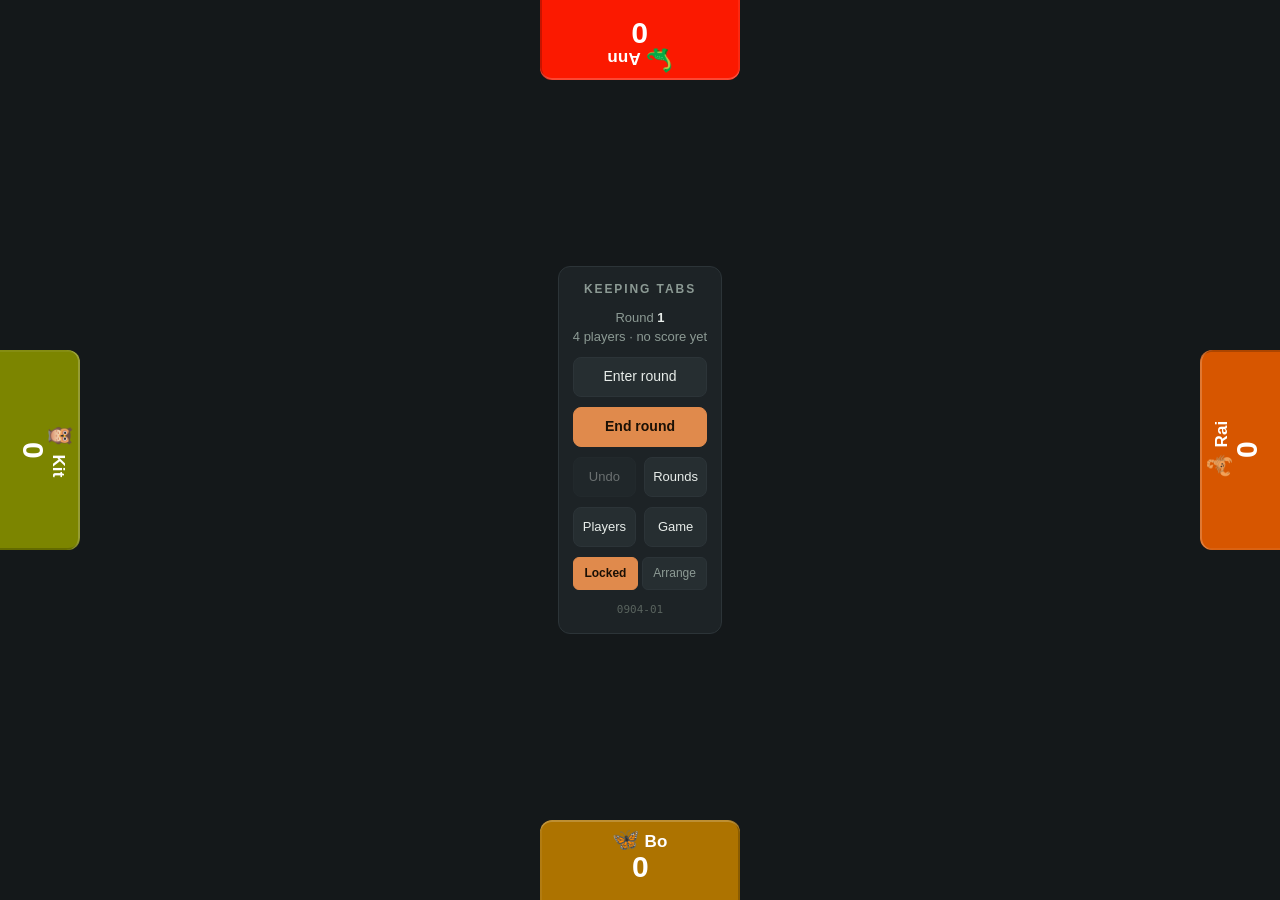
==== commit d2275392: "Move to keepingtabs.zalgebar.com (#59) A subdomain is its own origin, which is the whole point: site" ====
--- a/index.html
+++ b/index.html
@@ -19,14 +19,15 @@
      ref/appicon.svg, which is also where icon-192 and icon-512 come from
      when the manifest lands (#25).
 
-     PNG, not ICO or SVG, and this is the second attempt at #58. iPadOS
-     Safari shows no favicon at all here - a derived "Z" in the tab bar, a
-     globe in the bookmarks bar - while macOS Safari renders the same files
-     correctly. Removing the SVG did not fix it, so the remaining format
-     difference is the ICO itself. zalgebar.com serves a PNG through
-     rel="shortcut icon" and works on the same device, so this mirrors that
-     exactly rather than inventing a third arrangement. favicon.svg and
-     favicon.ico stay in the repo as sources; neither is offered. -->
+     PNG rather than ICO or SVG: the most broadly compatible of the three,
+     and one format means nothing for a browser to choose wrongly between.
+     favicon.svg and favicon.ico stay in the repo as the sources these are
+     cut from; neither is offered.
+
+     iPadOS Safari used to show no icon here at all, because it scopes
+     favicons to the ORIGIN and this app was a subpath of one whose root
+     owned the icon (#58). Its own subdomain fixes that as a side effect —
+     the reason for moving was storage isolation (#59). -->
 <link rel="icon" type="image/png" sizes="48x48" href="icon-48.png">
 <link rel="icon" type="image/png" sizes="32x32" href="icon-32.png">
 <link rel="icon" type="image/png" sizes="16x16" href="icon-16.png">
@@ -37,12 +38,13 @@
      scrapers, which is a common way for a card to look broken with nothing
      visibly wrong in the markup. preview-square.png ships alongside for the
      clients that crop to 1:1 rather than letterbox. -->
+<link rel="canonical" href="https://keepingtabs.zalgebar.com/">
 <meta name="description" content="A tabletop scorekeeper where every player gets a tab on their own edge of the screen, turned to face their seat.">
 <meta property="og:type" content="website">
-<meta property="og:url" content="https://zalgebar.com/keeping-tabs/">
+<meta property="og:url" content="https://keepingtabs.zalgebar.com/">
 <meta property="og:title" content="Keeping Tabs">
 <meta property="og:description" content="A tabletop scorekeeper where every player gets a tab on their own edge of the screen, turned to face their seat.">
-<meta property="og:image" content="https://zalgebar.com/keeping-tabs/preview.png">
+<meta property="og:image" content="https://keepingtabs.zalgebar.com/preview.png">
 <meta property="og:image:width" content="1200">
 <meta property="og:image:height" content="630">
 <meta property="og:image:alt" content="Two overlapping tabs on a dark ground: a blue one reading Keeping, a red one in front reading Tabs.">
